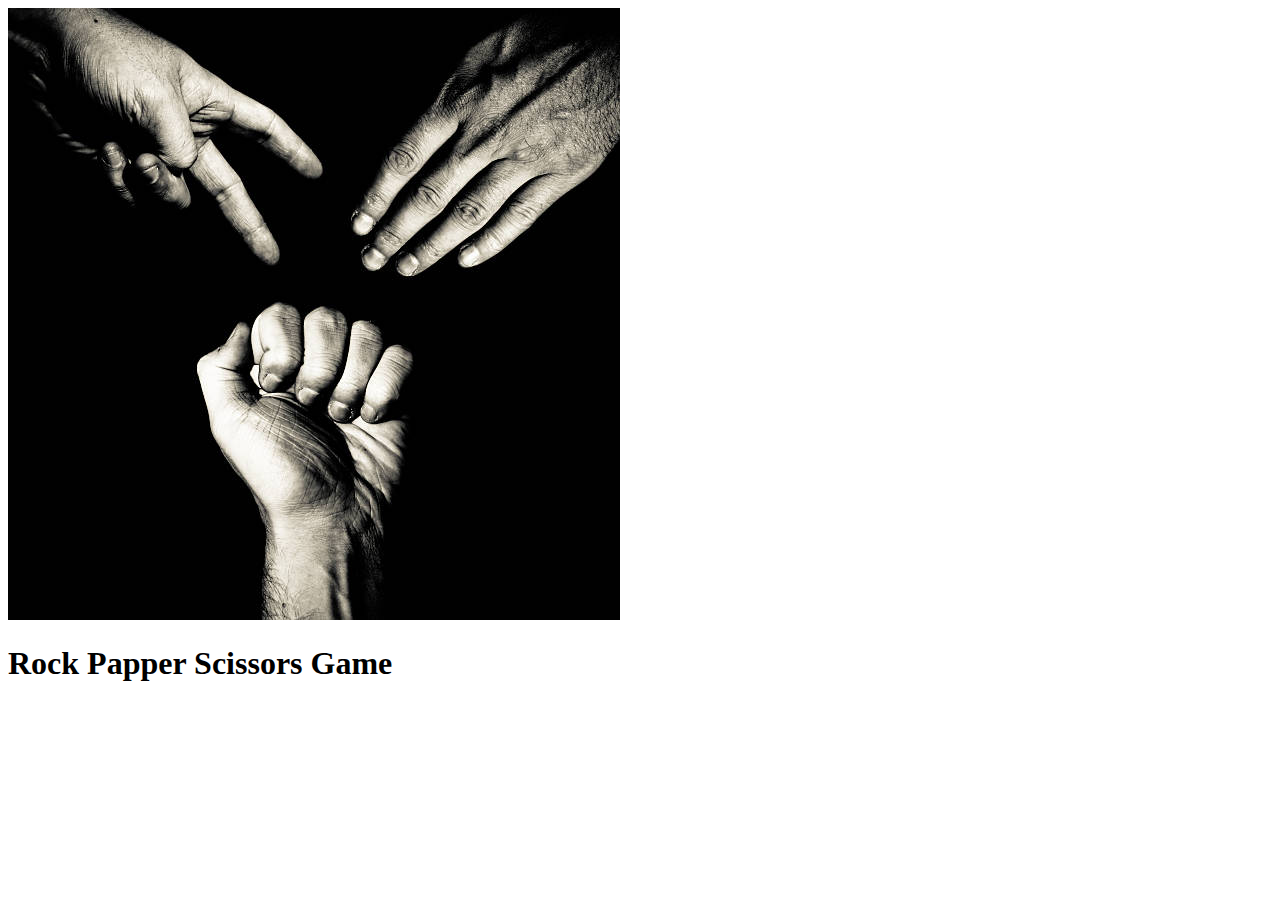
==== rock-papper-scissors/index.html @ 9a2bc2c6 "Add Header" ====
<!DOCTYPE html>
<html lang="en">
<head>
    <meta charset="UTF-8">
    <meta http-equiv="X-UA-Compatible" content="IE=edge">
    <meta name="viewport" content="width=device-width, initial-scale=1.0">
    <title>Rock_Papper_Scissors_Game</title>
</head>
<body>
    <header>
        <img src="images/black logo.jpg" alt="logo">
        <h1>Rock Papper Scissors Game</h1>
    </header>
</body>
</html>
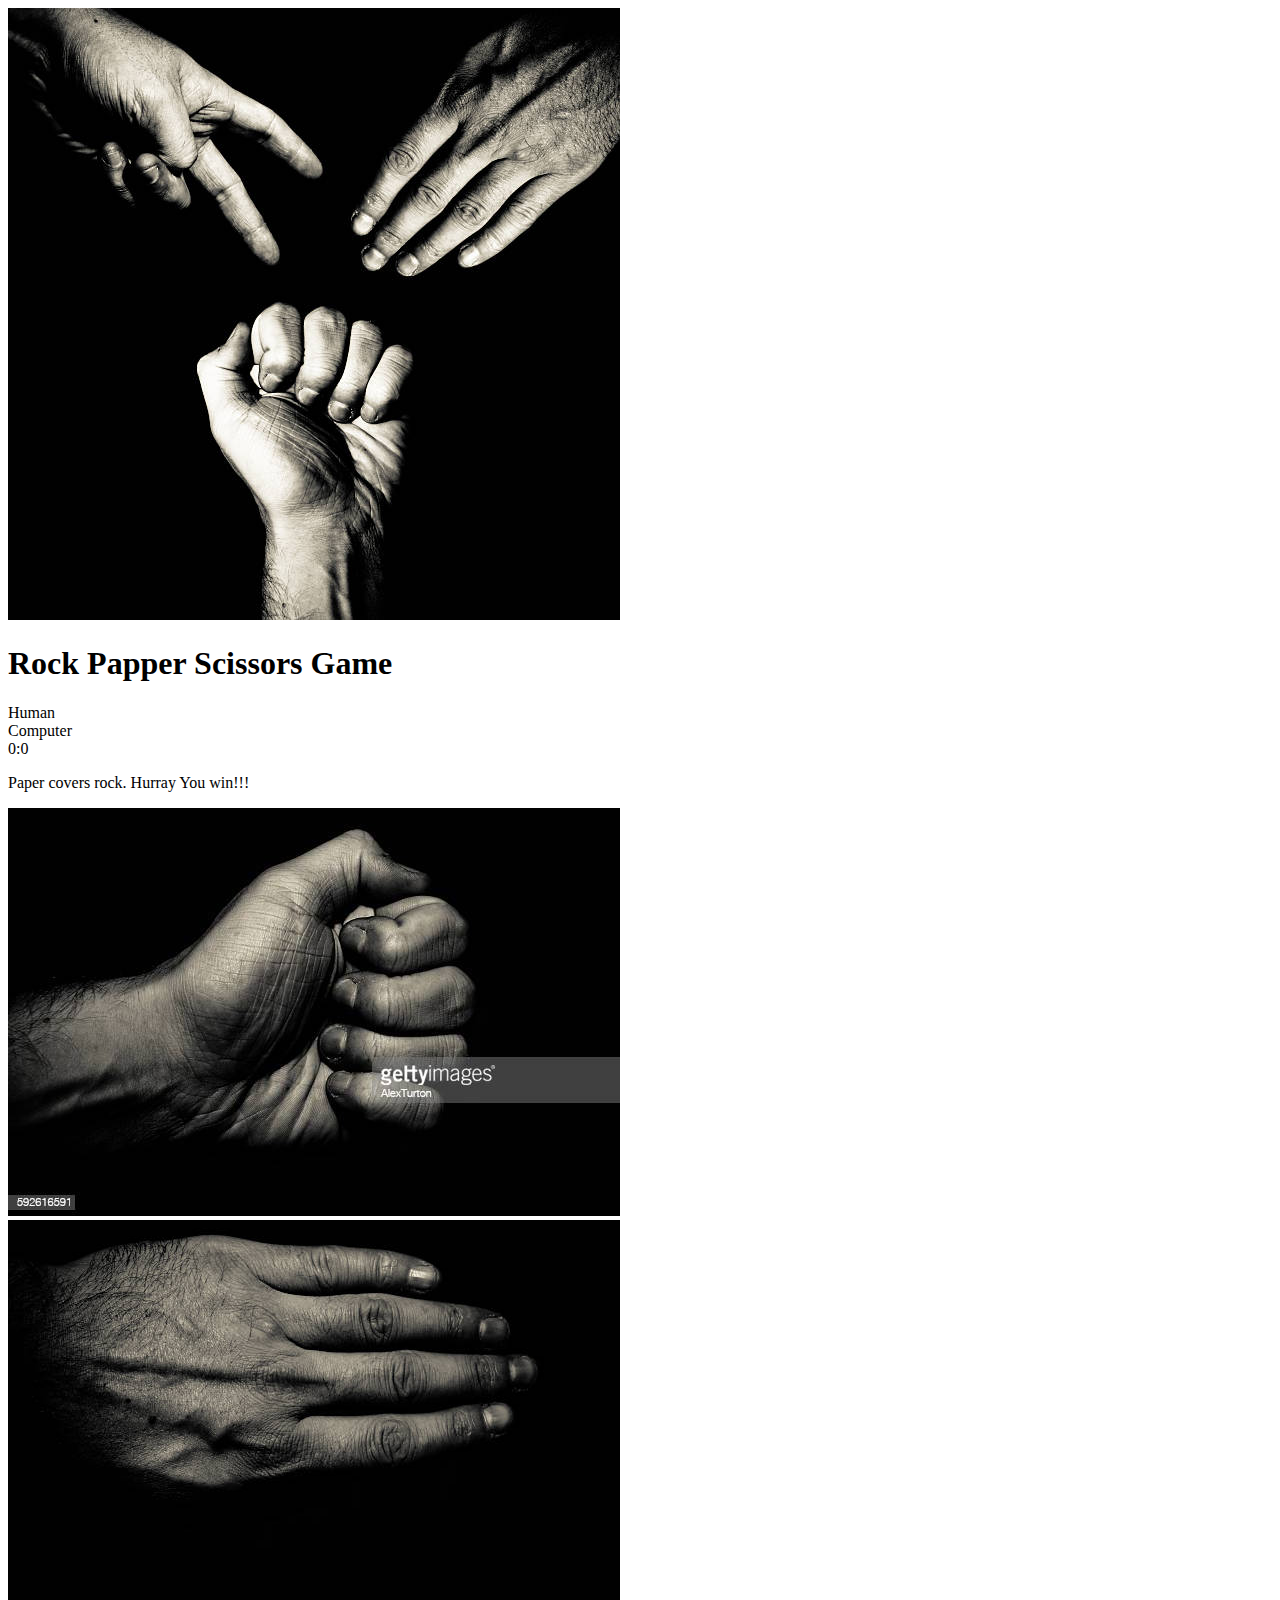
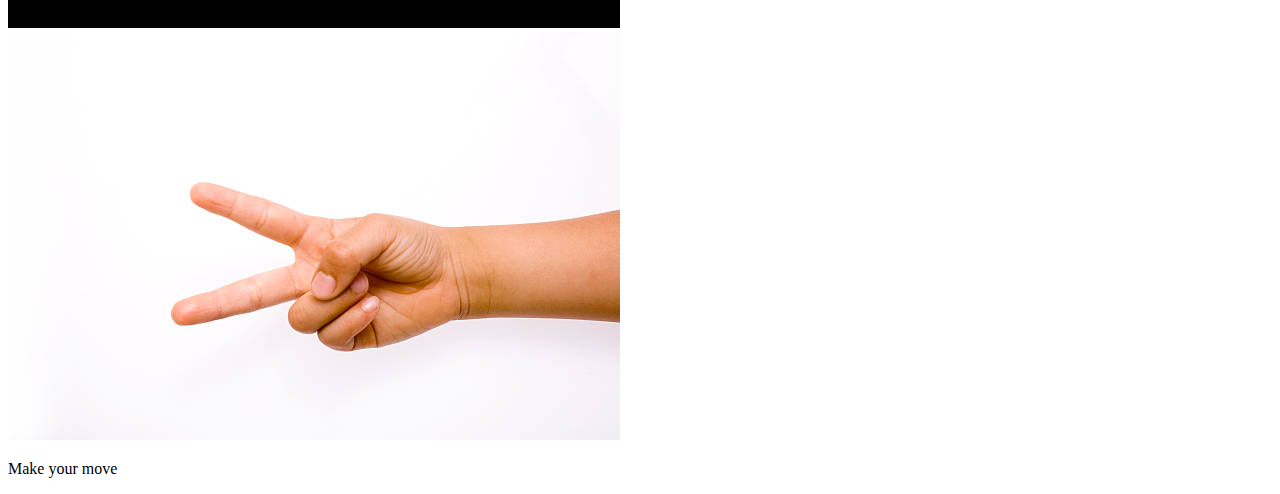
==== commit 268c0ad3: "Add HTML body" ====
--- a/rock-papper-scissors/index.html
+++ b/rock-papper-scissors/index.html
@@ -11,5 +11,26 @@
         <img src="images/black logo.jpg" alt="logo">
         <h1>Rock Papper Scissors Game</h1>
     </header>
+    <div>
+        <div id="human" class="players" >Human</div>
+        <div id="computer" class="players" >Computer</div>
+        <span id="hum_score">0</span>:<span id="comp_score">0</span>
+    </div>
+    <div class="result">
+        <p>Paper covers rock. Hurray You win!!!</p>
+    </div>
+    <div class="choices">
+        <div id="rock" class="choice">
+            <img src="images/rock.jpg" alt="rock">
+        </div>
+        <div id="paper" class="choice">
+            <img src="images/papper.jpg" alt="paper">
+        </div>
+        <div id="scissors" class="choice">
+            <img src="images/scissors.jpg" alt="scissors">
+        </div>
+
+    </div>
+    <p id="command_word">Make your move</p>
 </body>
 </html>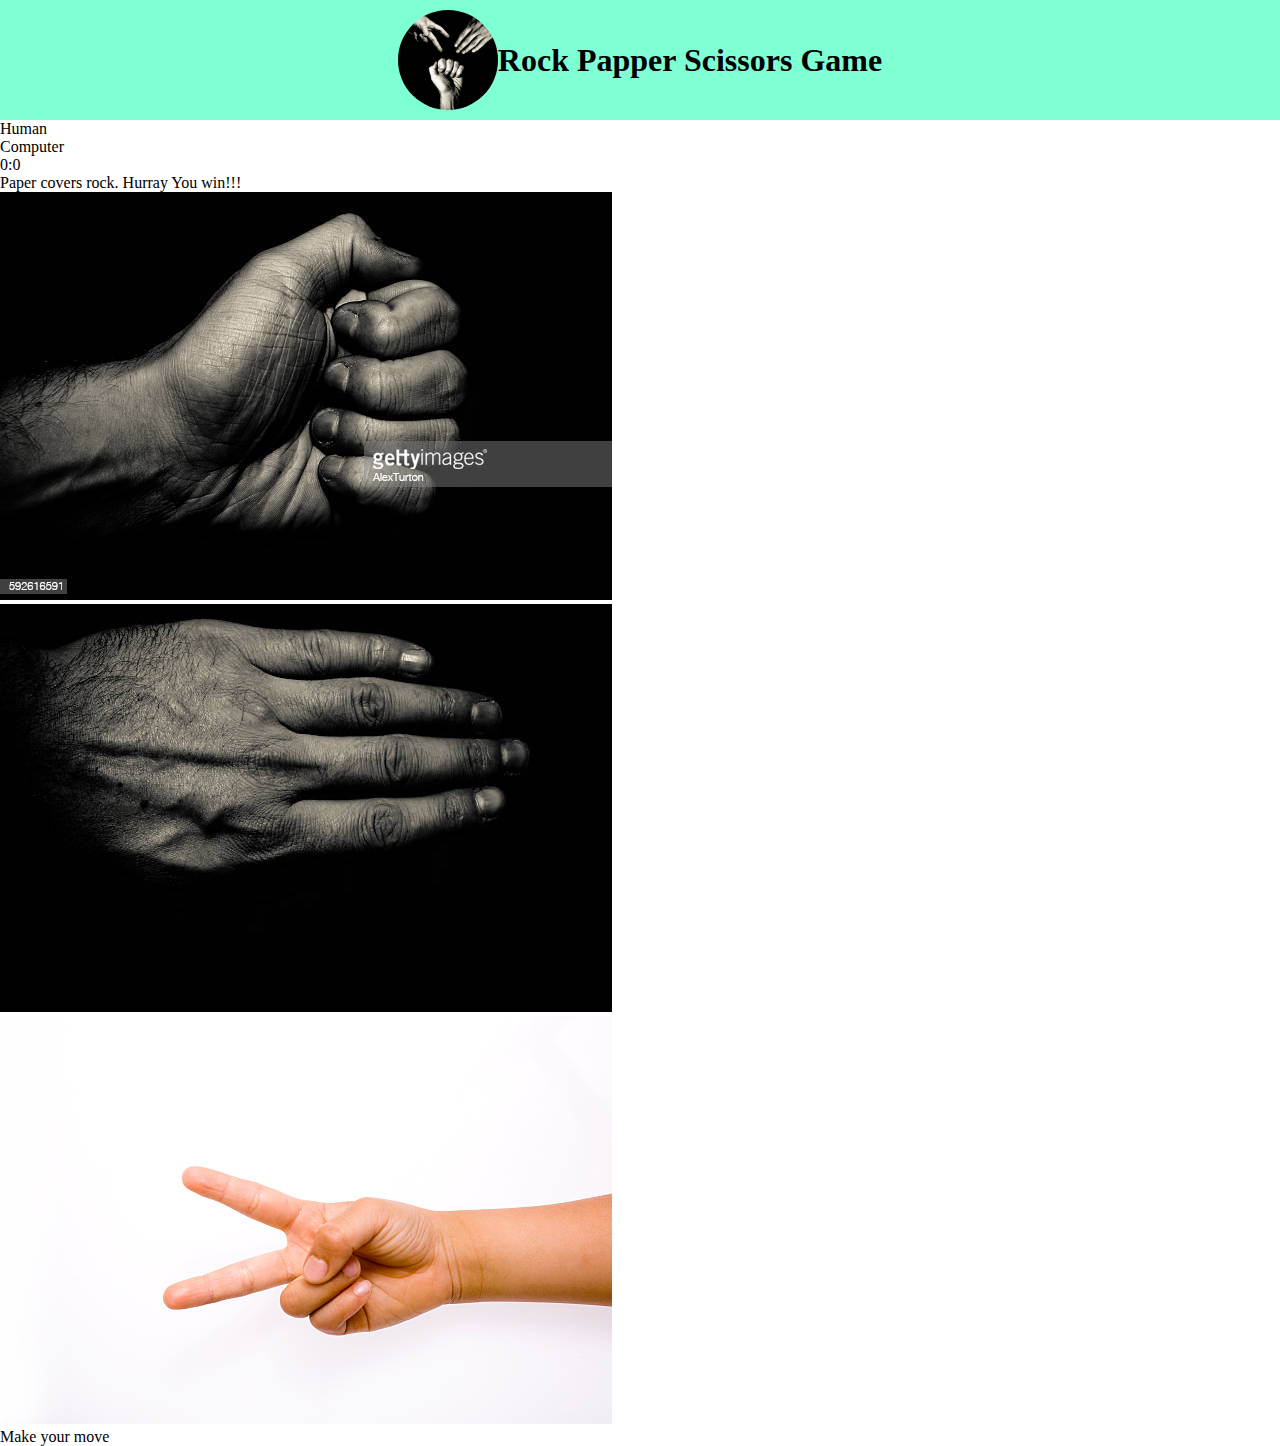
==== commit 74734f20: "Style Header" ====
--- a/rock-papper-scissors/index.html
+++ b/rock-papper-scissors/index.html
@@ -5,10 +5,11 @@
     <meta http-equiv="X-UA-Compatible" content="IE=edge">
     <meta name="viewport" content="width=device-width, initial-scale=1.0">
     <title>Rock_Papper_Scissors_Game</title>
+    <link rel="stylesheet" href="style.css">
 </head>
 <body>
     <header>
-        <img src="images/black logo.jpg" alt="logo">
+        <img div="logo" src="images/black logo.jpg" alt="logo">
         <h1>Rock Papper Scissors Game</h1>
     </header>
     <div>
--- a/rock-papper-scissors/style.css
+++ b/rock-papper-scissors/style.css
@@ -0,0 +1,23 @@
+* {
+    margin: 0;
+    padding: 0;
+    box-sizing: border-box;
+}
+
+header {
+    display: flex;
+    background-color: aquamarine;
+    padding: 10px;
+    justify-content: center;
+    align-items: center;
+    
+}
+
+header > img {
+    max-width: 100%;
+    max-height: 100%;
+    width: 100px;
+    height: 100px;
+    border-radius: 50%;
+    
+}
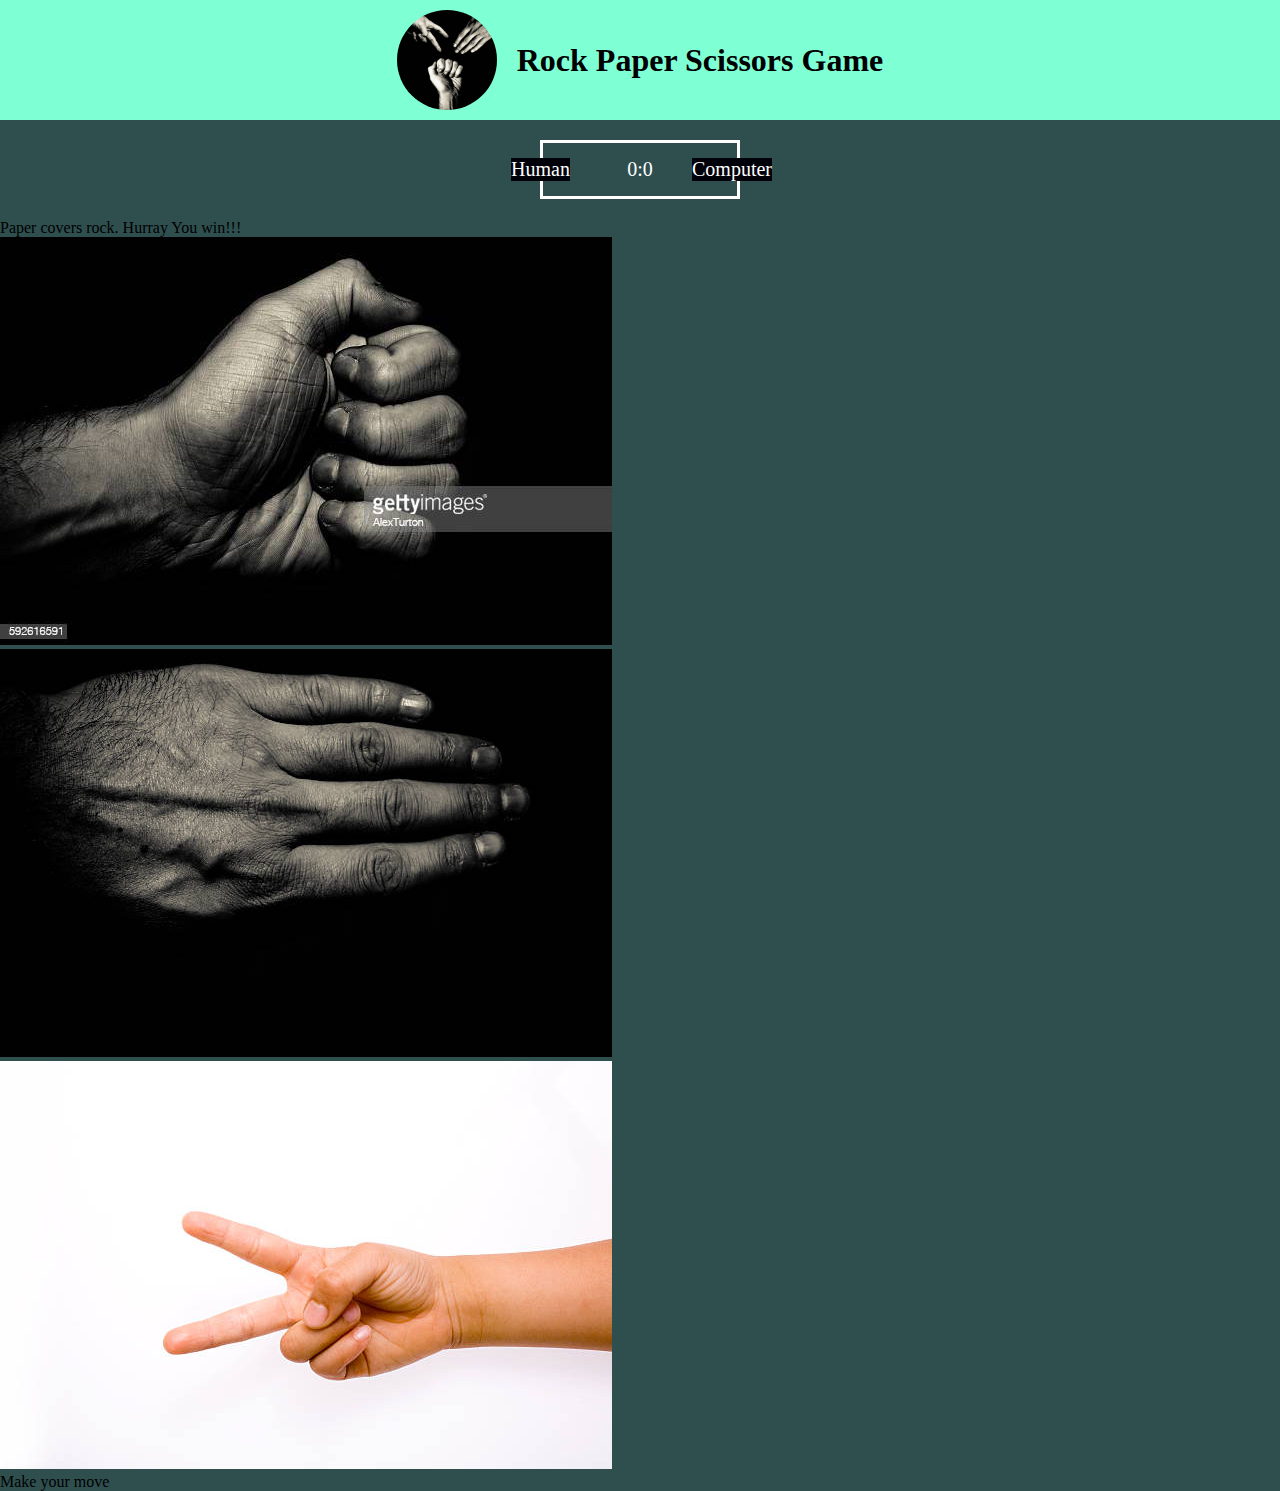
==== commit 89d02863: "Style Score Board" ====
--- a/rock-papper-scissors/index.html
+++ b/rock-papper-scissors/index.html
@@ -10,9 +10,9 @@
 <body>
     <header>
         <img div="logo" src="images/black logo.jpg" alt="logo">
-        <h1>Rock Papper Scissors Game</h1>
+        <h1>Rock Paper Scissors Game</h1>
     </header>
-    <div>
+    <div class="score_board">
         <div id="human" class="players" >Human</div>
         <div id="computer" class="players" >Computer</div>
         <span id="hum_score">0</span>:<span id="comp_score">0</span>
--- a/rock-papper-scissors/style.css
+++ b/rock-papper-scissors/style.css
@@ -4,12 +4,16 @@
     box-sizing: border-box;
 }
 
+body {
+    background-color: darkslategray;
+}
 header {
     display: flex;
     background-color: aquamarine;
     padding: 10px;
     justify-content: center;
     align-items: center;
+    gap: 20px;
     
 }
 
@@ -21,3 +25,28 @@
     border-radius: 50%;
     
 }
+
+.score_board {
+    border: 3px solid white;
+    margin: 20px auto;
+    width: 200px;
+    text-align: center;
+    color: white;
+    padding: 15px 20px;
+    font-size: 20px;
+    position: relative;
+}
+
+.players {
+    background-color: rgb(1, 1, 10);
+}
+
+#human {position: absolute;
+top: auto;
+left: -32px;}
+
+#computer {
+    position: absolute;
+    top: auto;
+    right: -35px;
+}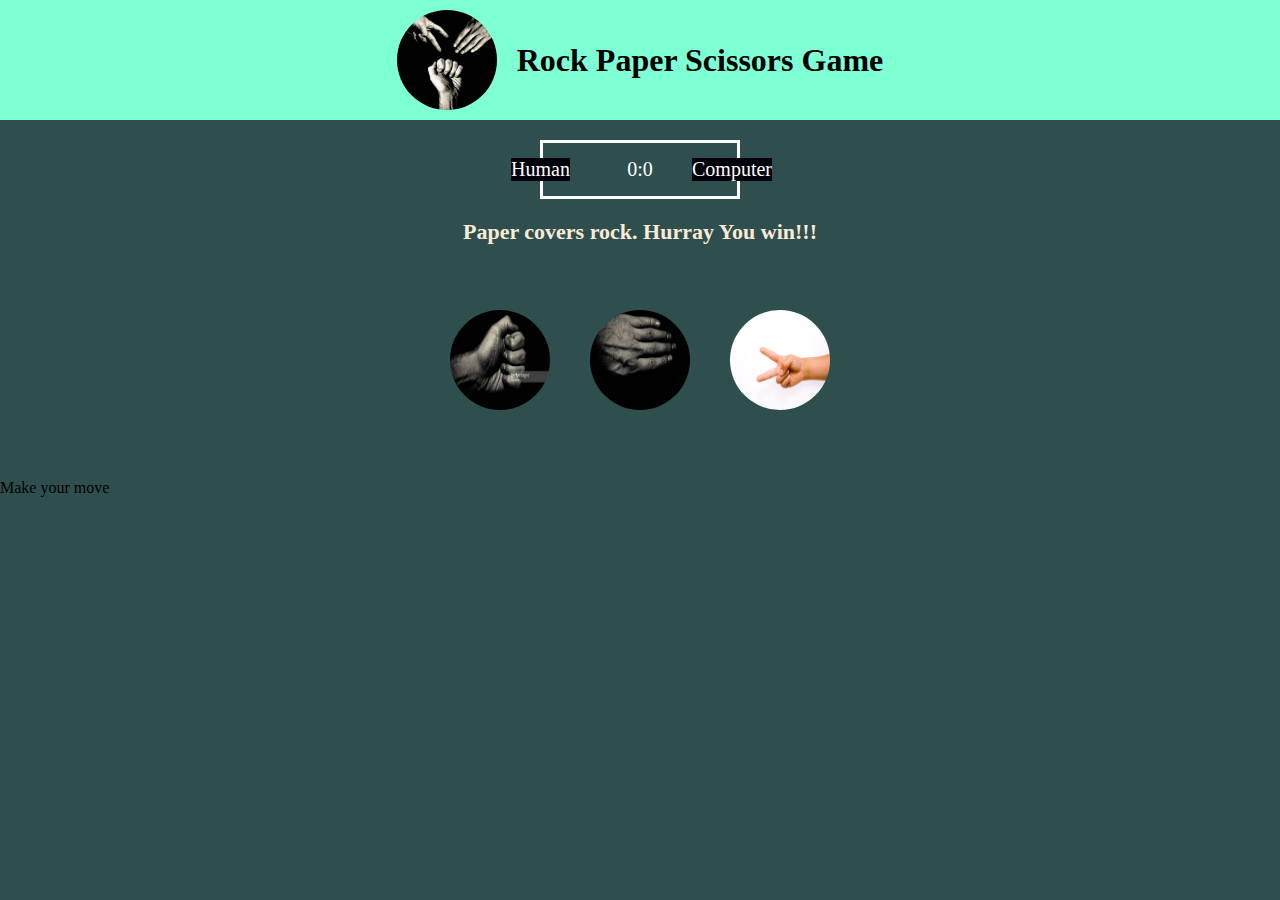
==== commit cc3a33ad: "Style symbols" ====
--- a/rock-papper-scissors/index.html
+++ b/rock-papper-scissors/index.html
@@ -22,13 +22,13 @@
     </div>
     <div class="choices">
         <div id="rock" class="choice">
-            <img src="images/rock.jpg" alt="rock">
+            <img id="rocki" src="images/rock.jpg" alt="rock">
         </div>
         <div id="paper" class="choice">
-            <img src="images/papper.jpg" alt="paper">
+            <img id="papi" src="images/papper.jpg" alt="paper">
         </div>
         <div id="scissors" class="choice">
-            <img src="images/scissors.jpg" alt="scissors">
+            <img id="sci" src="images/scissors.jpg" alt="scissors">
         </div>
 
     </div>
--- a/rock-papper-scissors/style.css
+++ b/rock-papper-scissors/style.css
@@ -49,4 +49,35 @@
     position: absolute;
     top: auto;
     right: -35px;
+}
+
+.result > p {text-align: center;
+color: antiquewhite;
+font-size: 22px;
+font-weight: bold;}
+
+.choices {display: flex;
+text-align: center;
+justify-content: center;}
+
+.choice {text-align: center;
+     padding: 20px;
+    margin: 45px 0;}
+
+#papi {width: 100px;
+    height: 100px;
+    border-radius: 50%;
+    }
+
+#rocki {
+    width: 100px;
+    height: 100px;
+    border-radius: 50%;
+}
+
+#sci {
+    width: 100px;
+    height: 100px;
+    border-radius: 50%;
+    
 }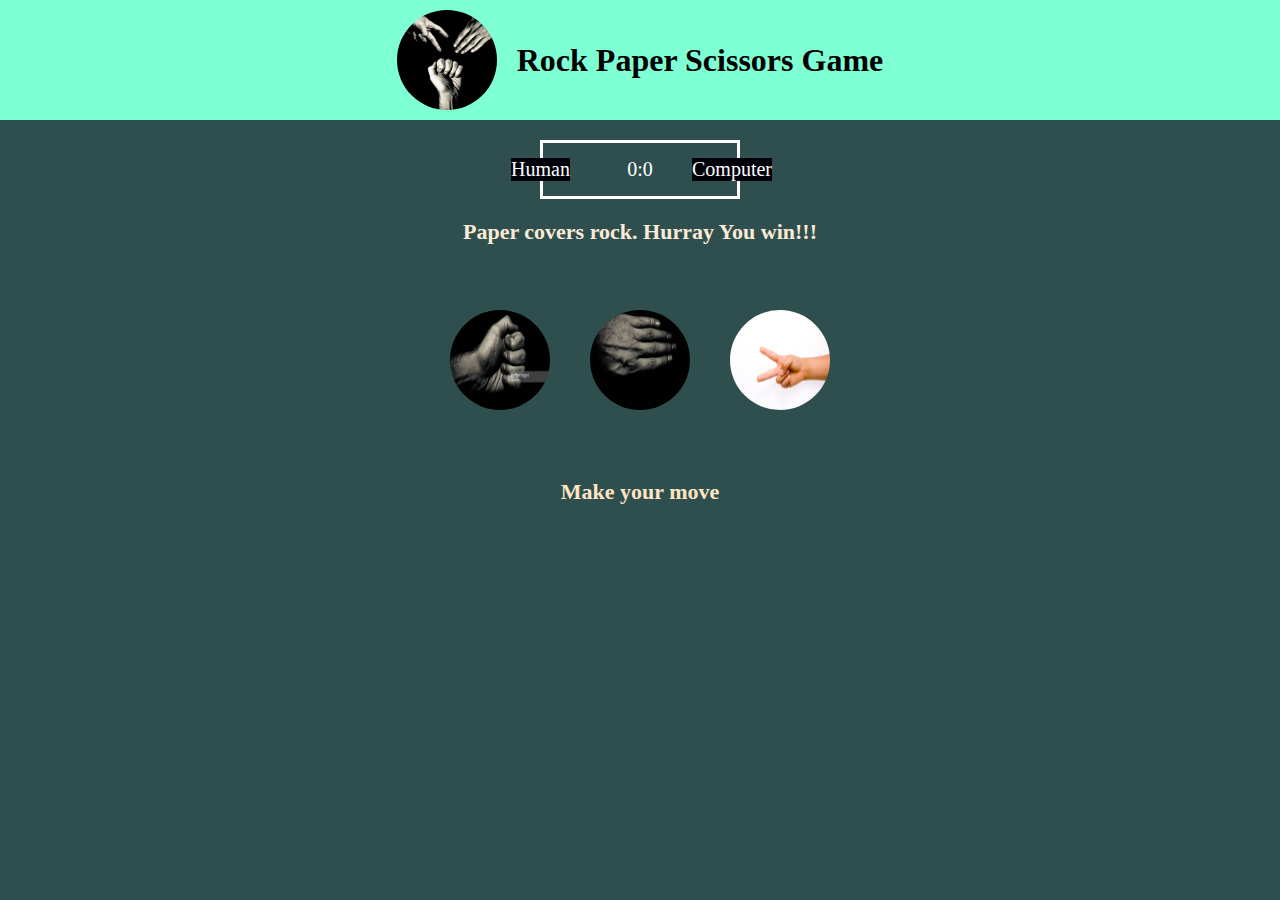
==== commit 3401b943: "Js Variable Declaration" ====
--- a/rock-papper-scissors/index.html
+++ b/rock-papper-scissors/index.html
@@ -33,5 +33,7 @@
 
     </div>
     <p id="command_word">Make your move</p>
+
+    <script src="app.js" charset="UTF-8"></script>
 </body>
 </html>--- a/rock-papper-scissors/style.css
+++ b/rock-papper-scissors/style.css
@@ -58,7 +58,8 @@
 
 .choices {display: flex;
 text-align: center;
-justify-content: center;}
+justify-content: center;
+}
 
 .choice {text-align: center;
      padding: 20px;
@@ -67,17 +68,30 @@
 #papi {width: 100px;
     height: 100px;
     border-radius: 50%;
+    transition: all 1s ease;
+    cursor: pointer;
     }
 
 #rocki {
     width: 100px;
     height: 100px;
     border-radius: 50%;
+    transition: all 1s ease;
+    cursor: pointer;
 }
 
 #sci {
     width: 100px;
     height: 100px;
     border-radius: 50%;
+    transition: all 1s ease;
+    cursor: pointer;
     
-}+}
+
+.choice:hover {background-color: rgb(17, 46, 46);}
+
+#command_word { text-align: center;
+color: bisque;
+font-size: 22px; 
+font-weight: bold;}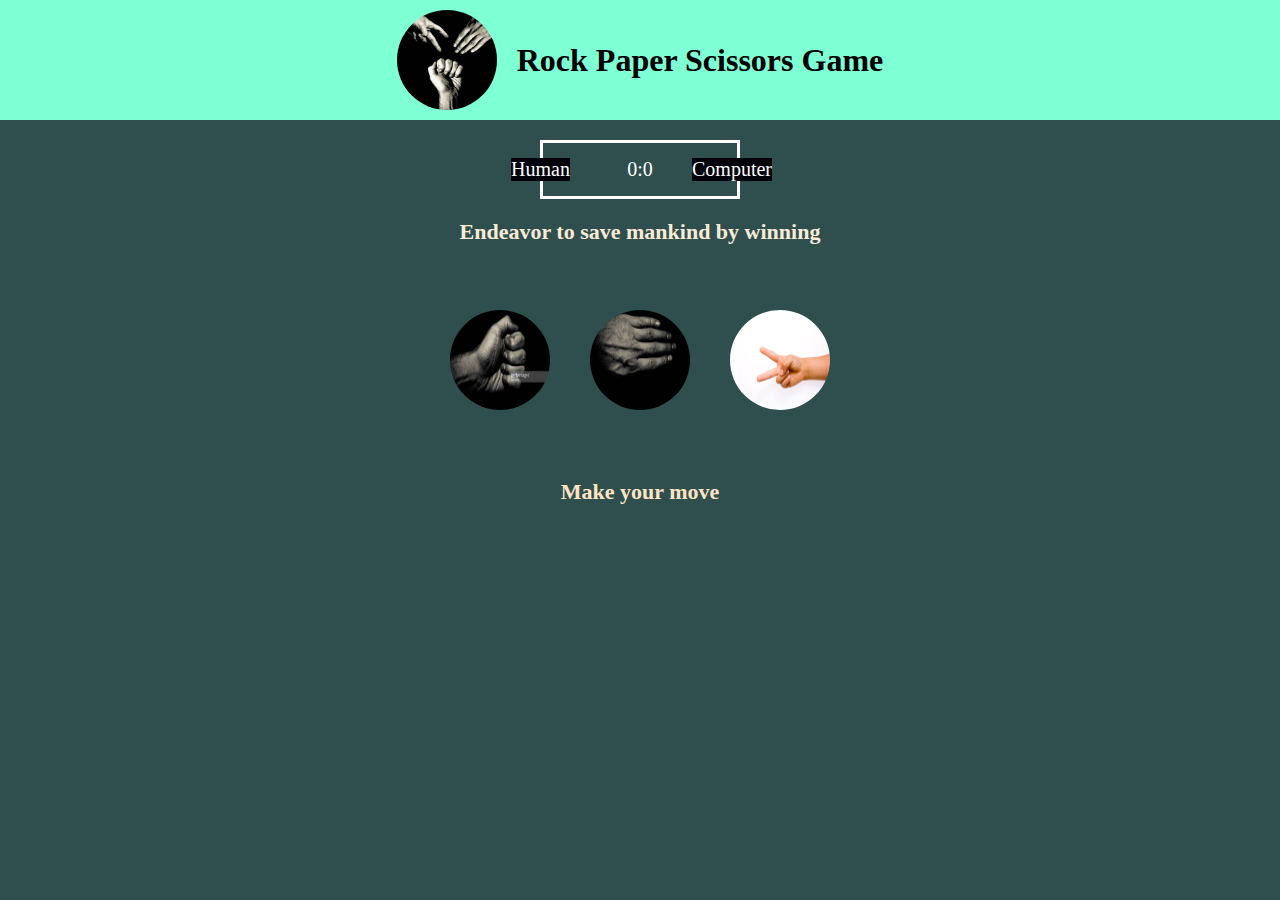
==== commit 0e5733f2: "Display Encouragement Home page" ====
--- a/rock-papper-scissors/index.html
+++ b/rock-papper-scissors/index.html
@@ -18,7 +18,7 @@
         <span id="hum_score">0</span>:<span id="comp_score">0</span>
     </div>
     <div class="result">
-        <p>Paper covers rock. Hurray You win!!!</p>
+        <p>Endeavor to save mankind by winning</p>
     </div>
     <div class="choices">
         <div id="rock" class="choice">
